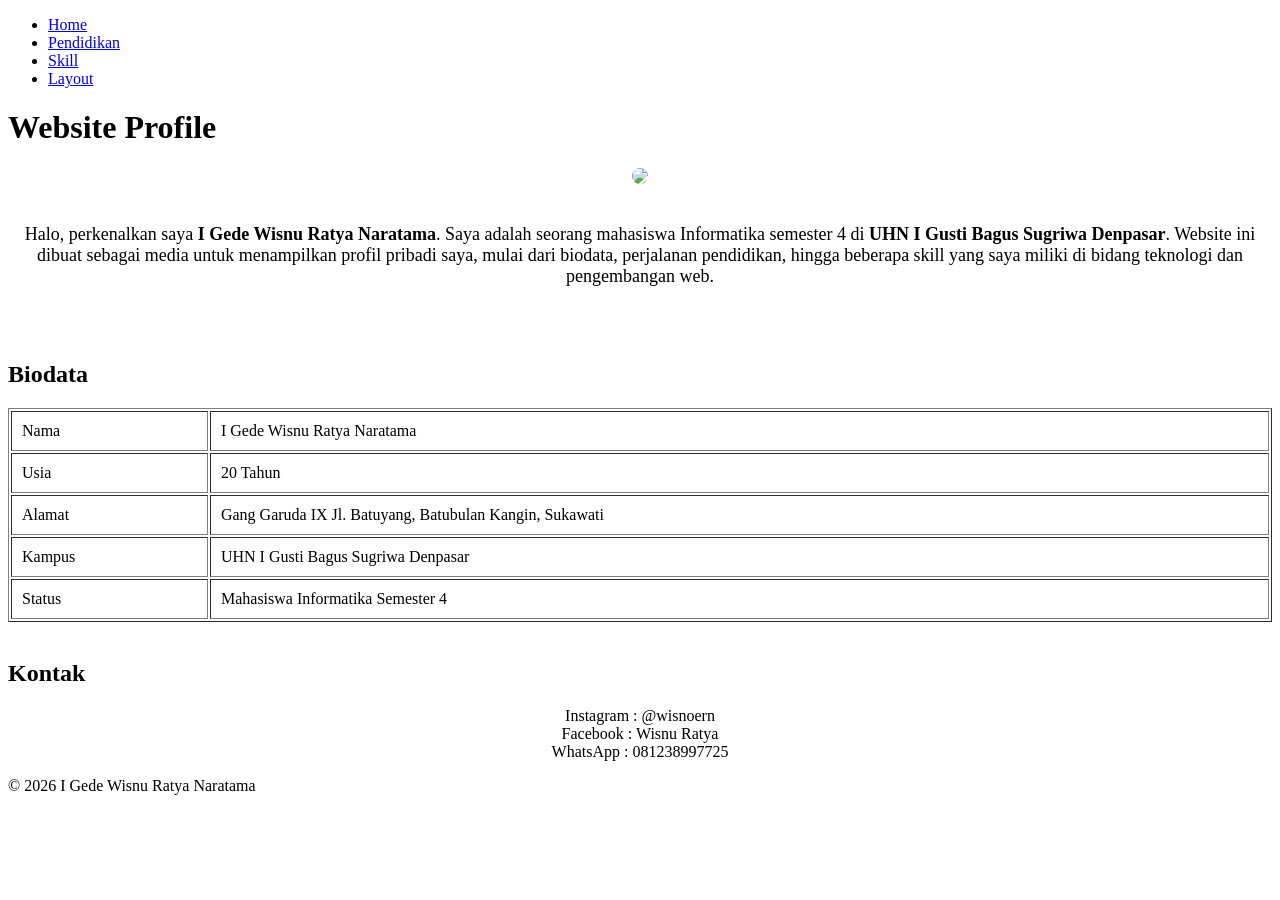
==== index.html @ 04aaf61d "Add files via upload" ====
<!DOCTYPE html>
<html lang="id">
<head>
<meta charset="UTF-8">
<meta name="viewport" content="width=device-width, initial-scale=1.0">
<title>Website Profile | I Gede Wisnu Ratya Naratama</title>
<link rel="stylesheet" href="css/style.css">
</head>

<body>

<!-- NAVBAR -->
<nav>
<ul>
<li><a href="index.html">Home</a></li>
<li><a href="pendidikan.html">Pendidikan</a></li>
<li><a href="skill.html">Skill</a></li>
<li><a href="layout.html">Layout</a></li>
</ul>
</nav>

<div class="container">

<h1>Website Profile</h1>

<center>
<img src="pp.jpeg" width="150" style="border-radius:50%">
</center>

<br>

<p style="text-align:center; font-size:18px;">
Halo, perkenalkan saya <b>I Gede Wisnu Ratya Naratama</b>.  
Saya adalah seorang mahasiswa Informatika semester 4 di  
<b>UHN I Gusti Bagus Sugriwa Denpasar</b>.  
Website ini dibuat sebagai media untuk menampilkan profil pribadi saya,
mulai dari biodata, perjalanan pendidikan, hingga beberapa skill
yang saya miliki di bidang teknologi dan pengembangan web.
</p>

<br><br>

<h2>Biodata</h2>

<table border="1" width="100%" cellpadding="10">

<tr>
<td>Nama</td>
<td>I Gede Wisnu Ratya Naratama</td>
</tr>

<tr>
<td>Usia</td>
<td>20 Tahun</td>
</tr>

<tr>
<td>Alamat</td>
<td>Gang Garuda IX Jl. Batuyang, Batubulan Kangin, Sukawati</td>
</tr>

<tr>
<td>Kampus</td>
<td>UHN I Gusti Bagus Sugriwa Denpasar</td>
</tr>

<tr>
<td>Status</td>
<td>Mahasiswa Informatika Semester 4</td>
</tr>

</table>

<br>

<h2>Kontak</h2>

<p style="text-align:center;">
Instagram : @wisnoern <br>
Facebook : Wisnu Ratya <br>
WhatsApp : 081238997725
</p>

</div>

<div class="footer">
<p>© 2026 I Gede Wisnu Ratya Naratama</p>
</div>

</body>
</html>
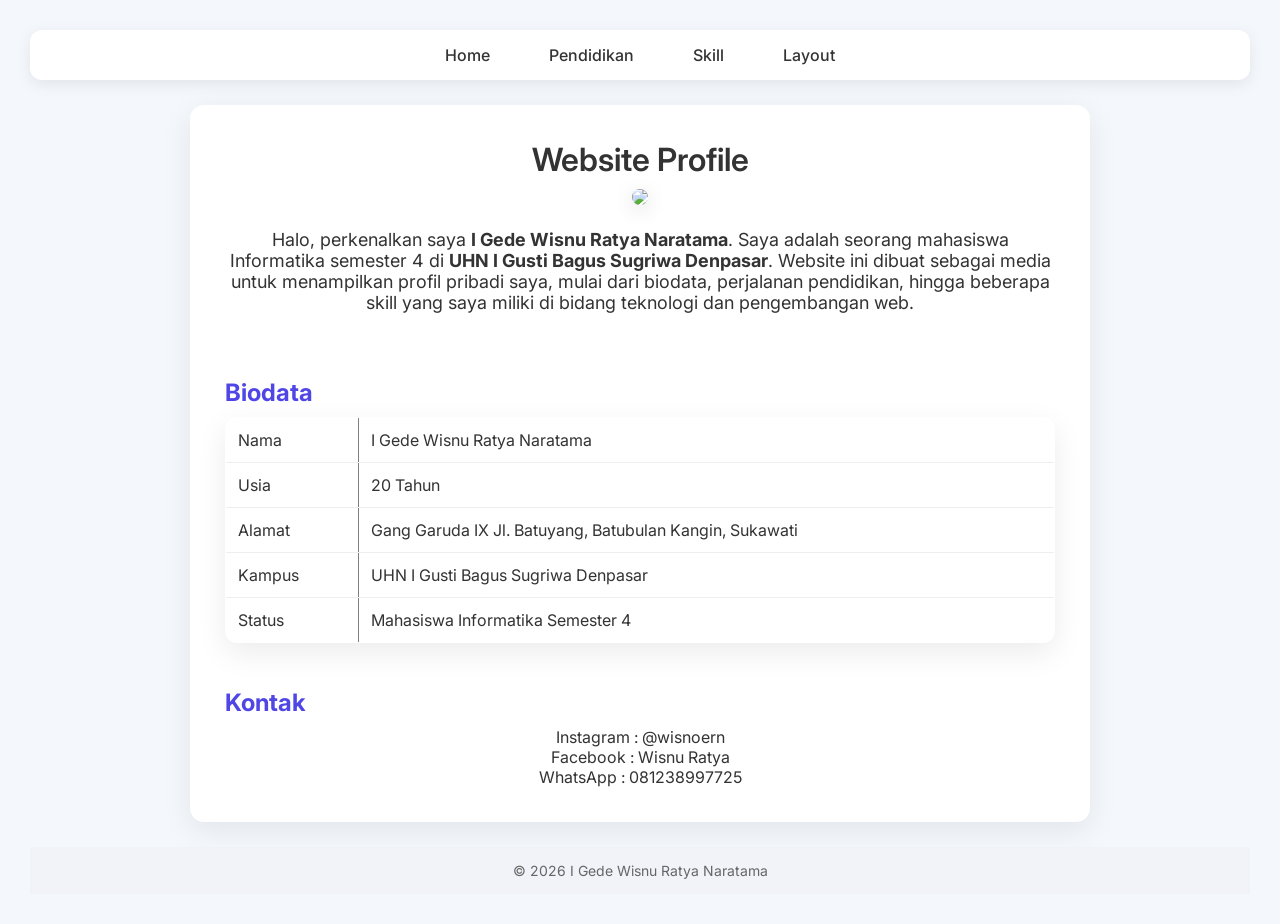
==== commit 78791fa0: "Update index.html" ====
--- a/index.html
+++ b/index.html
@@ -4,7 +4,7 @@
 <meta charset="UTF-8">
 <meta name="viewport" content="width=device-width, initial-scale=1.0">
 <title>Website Profile | I Gede Wisnu Ratya Naratama</title>
-<link rel="stylesheet" href="css/style.css">
+<link rel="stylesheet" href="style.css">
 </head>
 
 <body>
@@ -88,4 +88,5 @@
 </div>
 
 </body>
-</html>+
+</html>
--- a/style.css
+++ b/style.css
@@ -0,0 +1,245 @@
+/* IMPORT FONT */
+@import url('https://fonts.googleapis.com/css2?family=Inter:wght@300;400;500;600&display=swap');
+
+/* RESET */
+*{
+margin:0;
+padding:0;
+box-sizing:border-box;
+font-family:'Inter',sans-serif;
+}
+
+/* BODY */
+
+body{
+background:#f4f7fb;
+min-height:100vh;
+padding:30px;
+color:#333;
+}
+
+/* NAVBAR */
+
+nav{
+background:white;
+padding:15px 30px;
+border-radius:12px;
+box-shadow:0 4px 15px rgba(0,0,0,0.08);
+margin-bottom:25px;
+}
+
+nav ul{
+display:flex;
+justify-content:center;
+gap:35px;
+list-style:none;
+}
+
+nav a{
+text-decoration:none;
+color:#333;
+font-weight:500;
+padding:8px 12px;
+border-radius:6px;
+transition:0.3s;
+}
+
+nav a:hover{
+background:#eef3ff;
+color:#4f46e5;
+}
+
+/* CONTAINER */
+
+.container{
+max-width:900px;
+margin:auto;
+background:white;
+padding:35px;
+border-radius:14px;
+box-shadow:0 8px 30px rgba(0,0,0,0.08);
+}
+
+/* PROFILE IMAGE */
+
+.container img{
+border-radius:50%;
+box-shadow:0 5px 20px rgba(0,0,0,0.15);
+}
+
+/* TITLES */
+
+h1{
+text-align:center;
+margin-bottom:10px;
+font-weight:600;
+}
+
+h2{
+margin-top:25px;
+margin-bottom:10px;
+color:#4f46e5;
+}
+
+/* TABLE BIODATA */
+
+table{
+width:100%;
+border-collapse:collapse;
+margin-top:10px;
+}
+
+table td{
+padding:12px;
+border-bottom:1px solid #eee;
+}
+
+table tr:hover{
+background:#fafafa;
+}
+
+/* FOOTER */
+
+.footer{
+text-align:center;
+margin-top:25px;
+font-size:14px;
+color:#777;
+}
+
+/* ======================== */
+/* LAYOUT TABLE PAGE STYLE  */
+/* ======================== */
+
+table{
+width:100%;
+max-width:1000px;
+margin:auto;
+border-collapse:collapse;
+background:white;
+border-radius:12px;
+overflow:hidden;
+box-shadow:0 10px 30px rgba(0,0,0,0.08);
+}
+
+/* HEADER */
+
+.header{
+background:#4f46e5;
+color:white;
+text-align:center;
+padding:30px;
+}
+
+/* SIDEBAR */
+
+.sidebar{
+width:240px;
+background:#f9fafc;
+padding:25px;
+vertical-align:top;
+border-right:1px solid #eee;
+}
+
+.sidebar h3{
+margin-bottom:15px;
+}
+
+.sidebar ul{
+list-style:none;
+}
+
+.sidebar li{
+margin-bottom:10px;
+}
+
+.sidebar a{
+display:block;
+text-decoration:none;
+color:#444;
+padding:10px;
+border-radius:6px;
+transition:0.3s;
+}
+
+.sidebar a:hover{
+background:#4f46e5;
+color:white;
+}
+
+/* CONTENT */
+
+.content{
+padding:30px;
+line-height:1.7;
+}
+
+/* FOOTER */
+
+.footer{
+background:#f1f3f8;
+text-align:center;
+padding:15px;
+font-size:14px;
+color:#666;
+}
+
+/* ======================== */
+/* SKILL LIST STYLE         */
+/* ======================== */
+
+.ul-skill{
+list-style:none;
+margin-top:15px;
+}
+
+.ul-skill li{
+padding:12px;
+margin:8px 0;
+background:#eef3ff;
+border-left:5px solid #4f46e5;
+border-radius:6px;
+font-weight:500;
+}
+
+/* ======================== */
+/* ORDERED LIST STYLE       */
+/* ======================== */
+
+.ol-pendidikan{
+margin-top:15px;
+padding-left:25px;
+line-height:1.8;
+}
+
+/* ======================== */
+/* RESPONSIVE               */
+/* ======================== */
+
+@media(max-width:768px){
+
+nav ul{
+flex-direction:column;
+gap:10px;
+}
+
+table,tr,td{
+display:block;
+width:100%;
+}
+
+.sidebar{
+width:100%;
+border-right:none;
+border-bottom:1px solid #eee;
+}
+
+body{
+padding:15px;
+}
+
+.container{
+padding:25px;
+}
+
+}
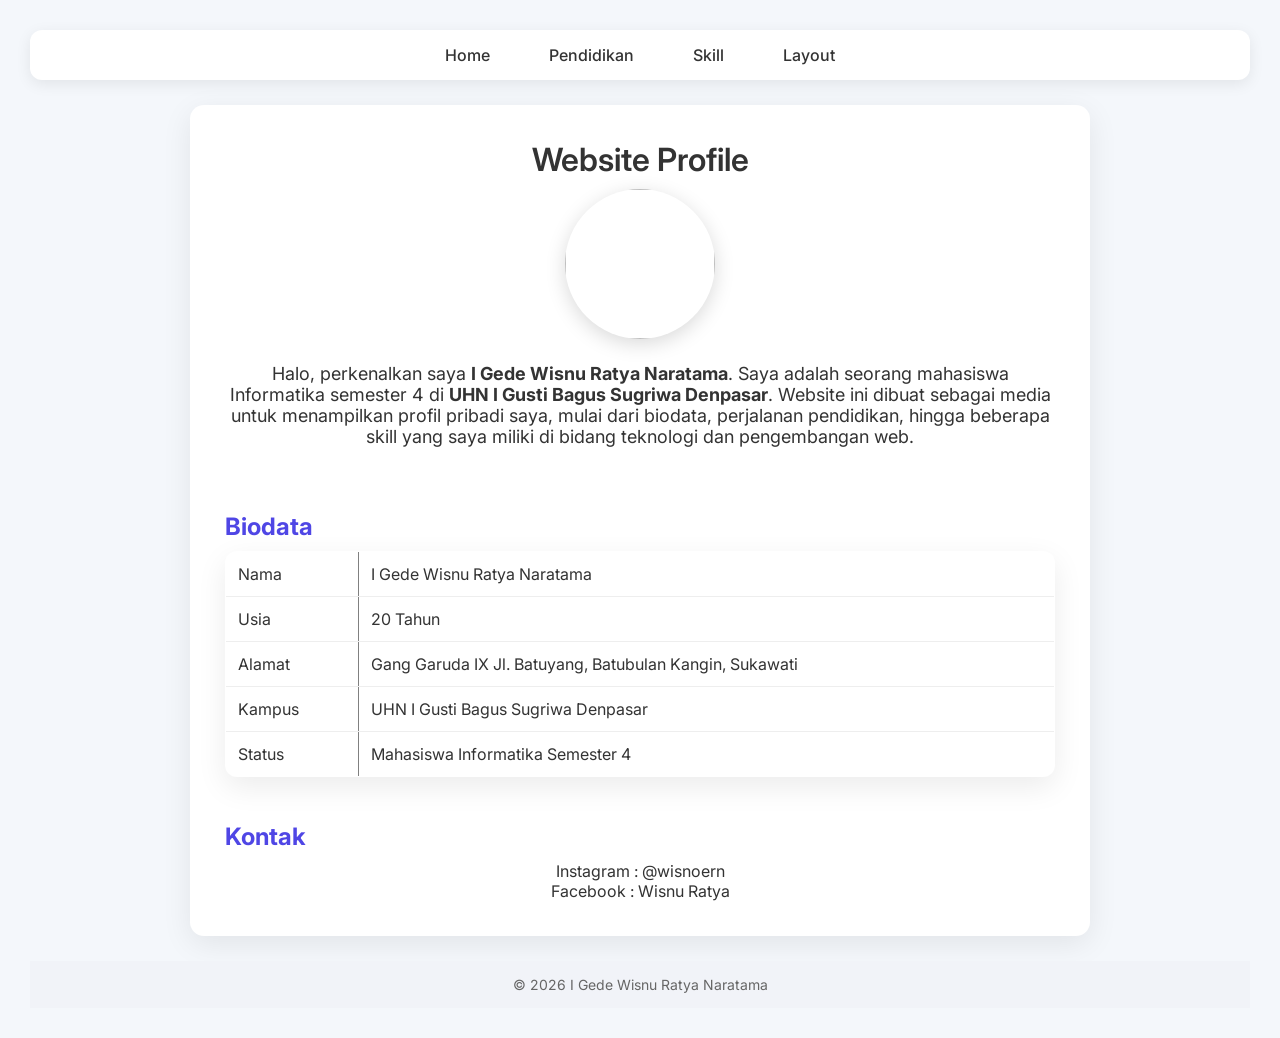
==== commit b689ce8d: "Update index.html" ====
--- a/index.html
+++ b/index.html
@@ -78,7 +78,6 @@
 <p style="text-align:center;">
 Instagram : @wisnoern <br>
 Facebook : Wisnu Ratya <br>
-WhatsApp : 081238997725
 </p>
 
 </div>
@@ -90,3 +89,4 @@
 </body>
 
 </html>
+
--- a/style.css
+++ b/style.css
@@ -63,7 +63,10 @@
 /* PROFILE IMAGE */
 
 .container img{
-border-radius:50%;
+width:150px;
+height:150px;
+object-fit:cover;
+border-radius:14px;
 box-shadow:0 5px 20px rgba(0,0,0,0.15);
 }
 
@@ -242,4 +245,5 @@
 padding:25px;
 }
 
-}+
+}
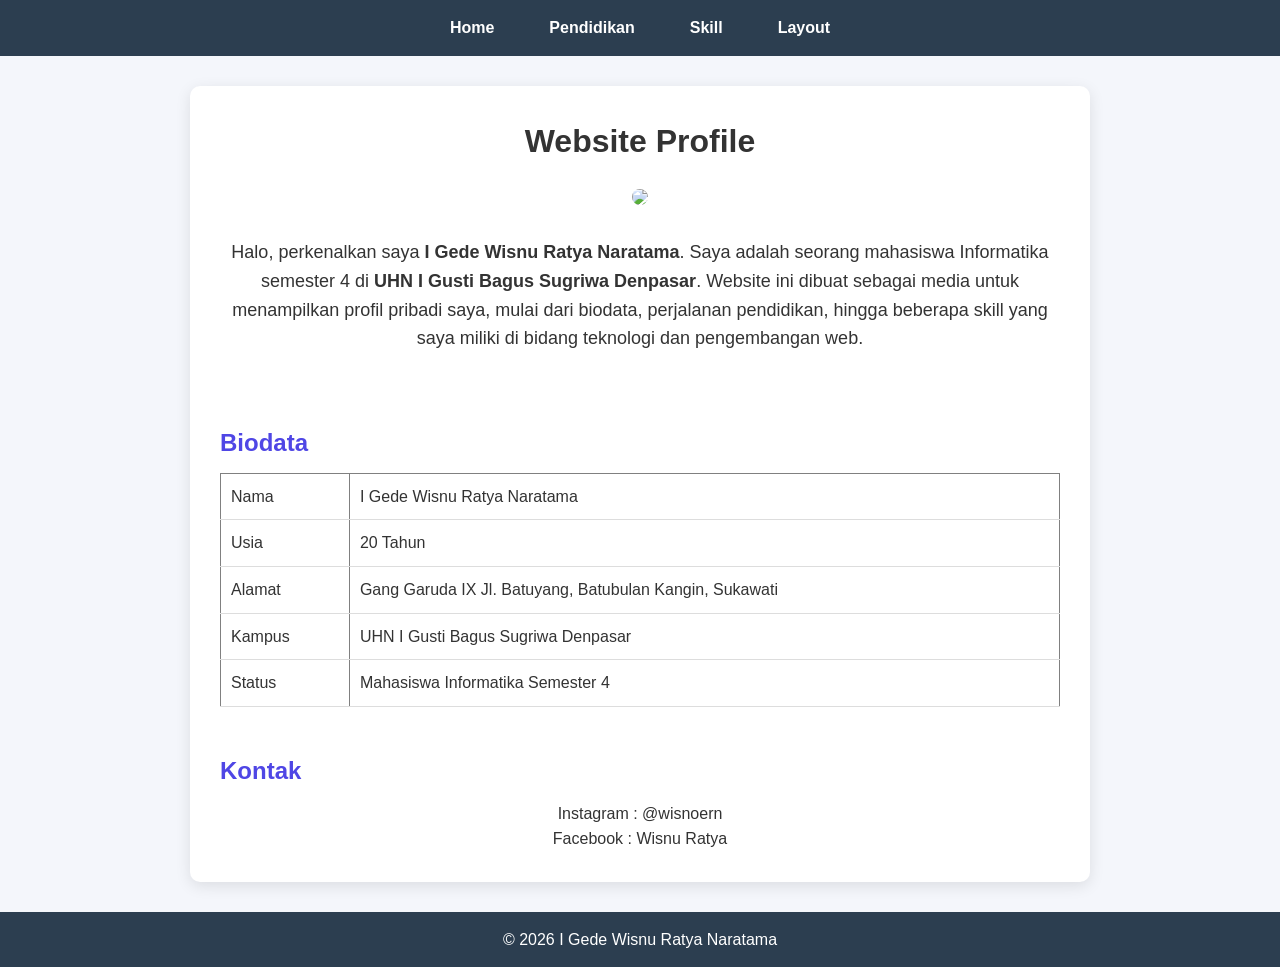
==== commit 0a469ab0: "Update index.html" ====
--- a/index.html
+++ b/index.html
@@ -11,7 +11,7 @@
 
 <!-- NAVBAR -->
 <nav>
-<ul>
+<ul class="navbar">
 <li><a href="index.html">Home</a></li>
 <li><a href="pendidikan.html">Pendidikan</a></li>
 <li><a href="skill.html">Skill</a></li>
@@ -90,3 +90,4 @@
 
 </html>
 
+
--- a/style.css
+++ b/style.css
@@ -1,151 +1,146 @@
-/* IMPORT FONT */
-@import url('https://fonts.googleapis.com/css2?family=Inter:wght@300;400;500;600&display=swap');
-
-/* RESET */
+/* ================= RESET ================= */
+
 *{
 margin:0;
 padding:0;
 box-sizing:border-box;
-font-family:'Inter',sans-serif;
-}
-
-/* BODY */
+font-family:Arial, Helvetica, sans-serif;
+}
+
+/* ================= BODY ================= */
 
 body{
-background:#f4f7fb;
-min-height:100vh;
-padding:30px;
+background:#f4f6fb;
 color:#333;
-}
-
-/* NAVBAR */
+line-height:1.6;
+}
+
+/* ================= NAVBAR ================= */
 
 nav{
-background:white;
-padding:15px 30px;
-border-radius:12px;
-box-shadow:0 4px 15px rgba(0,0,0,0.08);
-margin-bottom:25px;
-}
-
-nav ul{
+background:#2c3e50;
+padding:15px;
+}
+
+.navbar{
 display:flex;
 justify-content:center;
-gap:35px;
+align-items:center;
+gap:25px;
 list-style:none;
-}
-
-nav a{
+flex-wrap:wrap;
+}
+
+.navbar li{
+display:inline-block;
+}
+
+.navbar a{
+color:white;
 text-decoration:none;
-color:#333;
-font-weight:500;
-padding:8px 12px;
+font-weight:bold;
+padding:8px 15px;
 border-radius:6px;
 transition:0.3s;
 }
 
-nav a:hover{
-background:#eef3ff;
-color:#4f46e5;
-}
-
-/* CONTAINER */
+.navbar a:hover{
+background:#4f46e5;
+}
+
+/* ================= CONTAINER ================= */
 
 .container{
 max-width:900px;
+margin:30px auto;
+background:white;
+padding:30px;
+border-radius:10px;
+box-shadow:0 4px 15px rgba(0,0,0,0.1);
+}
+
+/* ================= JUDUL ================= */
+
+h1{
+text-align:center;
+margin-bottom:20px;
+}
+
+h2{
+margin-top:20px;
+margin-bottom:10px;
+color:#4f46e5;
+}
+
+/* ================= FOTO PROFILE ================= */
+
+.profile-img{
+display:block;
 margin:auto;
-background:white;
-padding:35px;
-border-radius:14px;
-box-shadow:0 8px 30px rgba(0,0,0,0.08);
-}
-
-/* PROFILE IMAGE */
-
-.container img{
 width:150px;
 height:150px;
 object-fit:cover;
-border-radius:14px;
-box-shadow:0 5px 20px rgba(0,0,0,0.15);
-}
-
-/* TITLES */
-
-h1{
-text-align:center;
-margin-bottom:10px;
-font-weight:600;
-}
-
-h2{
-margin-top:25px;
-margin-bottom:10px;
-color:#4f46e5;
-}
-
-/* TABLE BIODATA */
+border-radius:10px;
+margin-bottom:20px;
+}
+
+/* ================= TABLE BIODATA ================= */
 
 table{
 width:100%;
 border-collapse:collapse;
+}
+
+table td{
+padding:10px;
+border-bottom:1px solid #ddd;
+}
+
+/* ================= LIST PENDIDIKAN ================= */
+
+.ol-pendidikan{
+margin-left:20px;
+}
+
+.ol-pendidikan li{
+margin-bottom:8px;
+}
+
+/* ================= LIST SKILL ================= */
+
+.ul-skill{
+list-style:none;
 margin-top:10px;
 }
 
-table td{
-padding:12px;
-border-bottom:1px solid #eee;
-}
-
-table tr:hover{
-background:#fafafa;
-}
-
-/* FOOTER */
-
-.footer{
-text-align:center;
-margin-top:25px;
-font-size:14px;
-color:#777;
-}
-
-/* ======================== */
-/* LAYOUT TABLE PAGE STYLE  */
-/* ======================== */
-
-table{
-width:100%;
-max-width:1000px;
-margin:auto;
+.ul-skill li{
+background:#eef2ff;
+border-left:5px solid #4f46e5;
+padding:10px;
+margin:8px 0;
+border-radius:5px;
+}
+
+/* ================= HALAMAN LAYOUT ================= */
+
+.layout-table{
+width:100%;
 border-collapse:collapse;
-background:white;
-border-radius:12px;
-overflow:hidden;
-box-shadow:0 10px 30px rgba(0,0,0,0.08);
-}
-
-/* HEADER */
+margin-top:20px;
+}
 
 .header{
 background:#4f46e5;
 color:white;
 text-align:center;
-padding:30px;
-}
-
-/* SIDEBAR */
+padding:20px;
+}
 
 .sidebar{
-width:240px;
-background:#f9fafc;
-padding:25px;
+background:#f3f4f6;
+width:25%;
+padding:20px;
 vertical-align:top;
-border-right:1px solid #eee;
-}
-
-.sidebar h3{
-margin-bottom:15px;
 }
 
 .sidebar ul{
@@ -156,94 +151,69 @@
 margin-bottom:10px;
 }
 
-.sidebar a{
-display:block;
-text-decoration:none;
-color:#444;
-padding:10px;
-border-radius:6px;
-transition:0.3s;
-}
-
-.sidebar a:hover{
-background:#4f46e5;
+.content{
+padding:20px;
+}
+
+.footer{
+background:#2c3e50;
 color:white;
-}
-
-/* CONTENT */
-
-.content{
-padding:30px;
-line-height:1.7;
-}
-
-/* FOOTER */
-
-.footer{
-background:#f1f3f8;
 text-align:center;
 padding:15px;
-font-size:14px;
-color:#666;
-}
-
-/* ======================== */
-/* SKILL LIST STYLE         */
-/* ======================== */
-
-.ul-skill{
-list-style:none;
-margin-top:15px;
-}
-
-.ul-skill li{
-padding:12px;
-margin:8px 0;
-background:#eef3ff;
-border-left:5px solid #4f46e5;
-border-radius:6px;
-font-weight:500;
-}
-
-/* ======================== */
-/* ORDERED LIST STYLE       */
-/* ======================== */
-
-.ol-pendidikan{
-margin-top:15px;
-padding-left:25px;
-line-height:1.8;
-}
-
-/* ======================== */
-/* RESPONSIVE               */
-/* ======================== */
+margin-top:20px;
+}
+
+/* ================= RESPONSIVE TABLET ================= */
 
 @media(max-width:768px){
 
-nav ul{
-flex-direction:column;
-gap:10px;
-}
-
-table,tr,td{
+.container{
+margin:20px;
+padding:20px;
+}
+
+.profile-img{
+width:120px;
+height:120px;
+}
+
+/* layout jadi vertikal */
+
+.layout-table tr,
+.layout-table td{
 display:block;
 width:100%;
 }
 
 .sidebar{
 width:100%;
-border-right:none;
-border-bottom:1px solid #eee;
-}
-
-body{
+}
+
+}
+
+/* ================= RESPONSIVE HP ================= */
+
+@media(max-width:480px){
+
+h1{
+font-size:22px;
+}
+
+h2{
+font-size:18px;
+}
+
+.container{
 padding:15px;
 }
 
-.container{
-padding:25px;
-}
-
-
-}
+.profile-img{
+width:100px;
+height:100px;
+}
+
+.navbar{
+gap:15px;
+}
+
+}
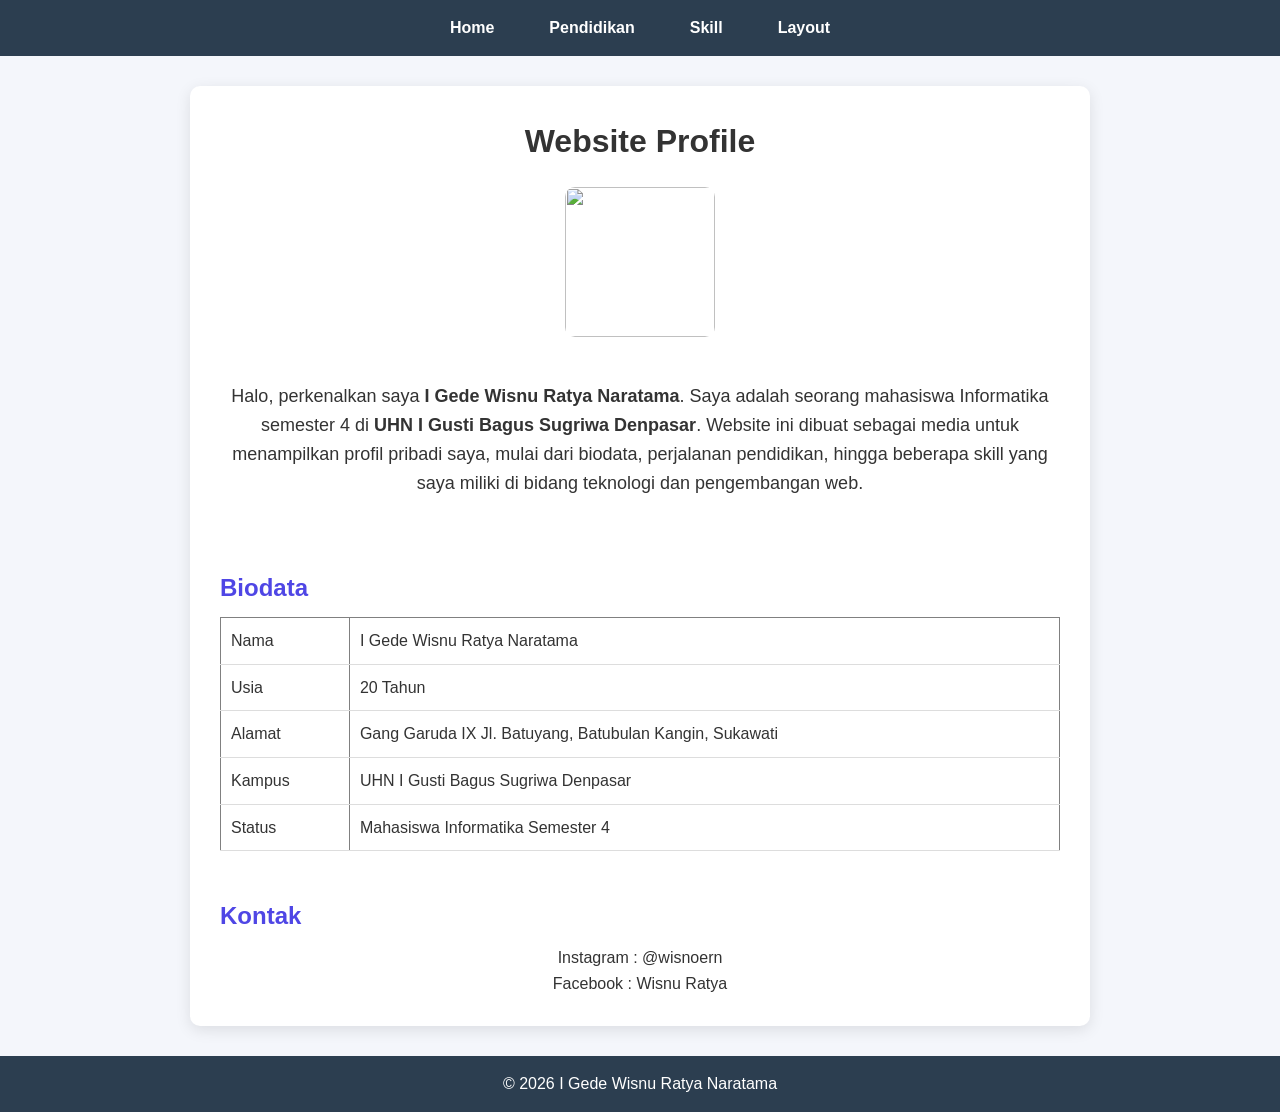
==== commit 80c25d70: "Update index.html" ====
--- a/index.html
+++ b/index.html
@@ -24,7 +24,7 @@
 <h1>Website Profile</h1>
 
 <center>
-<img src="pp.jpeg" width="150" style="border-radius:50%">
+<img src="pp.jpeg" class="profile-img">
 </center>
 
 <br>
@@ -91,3 +91,4 @@
 </html>
 
 
+
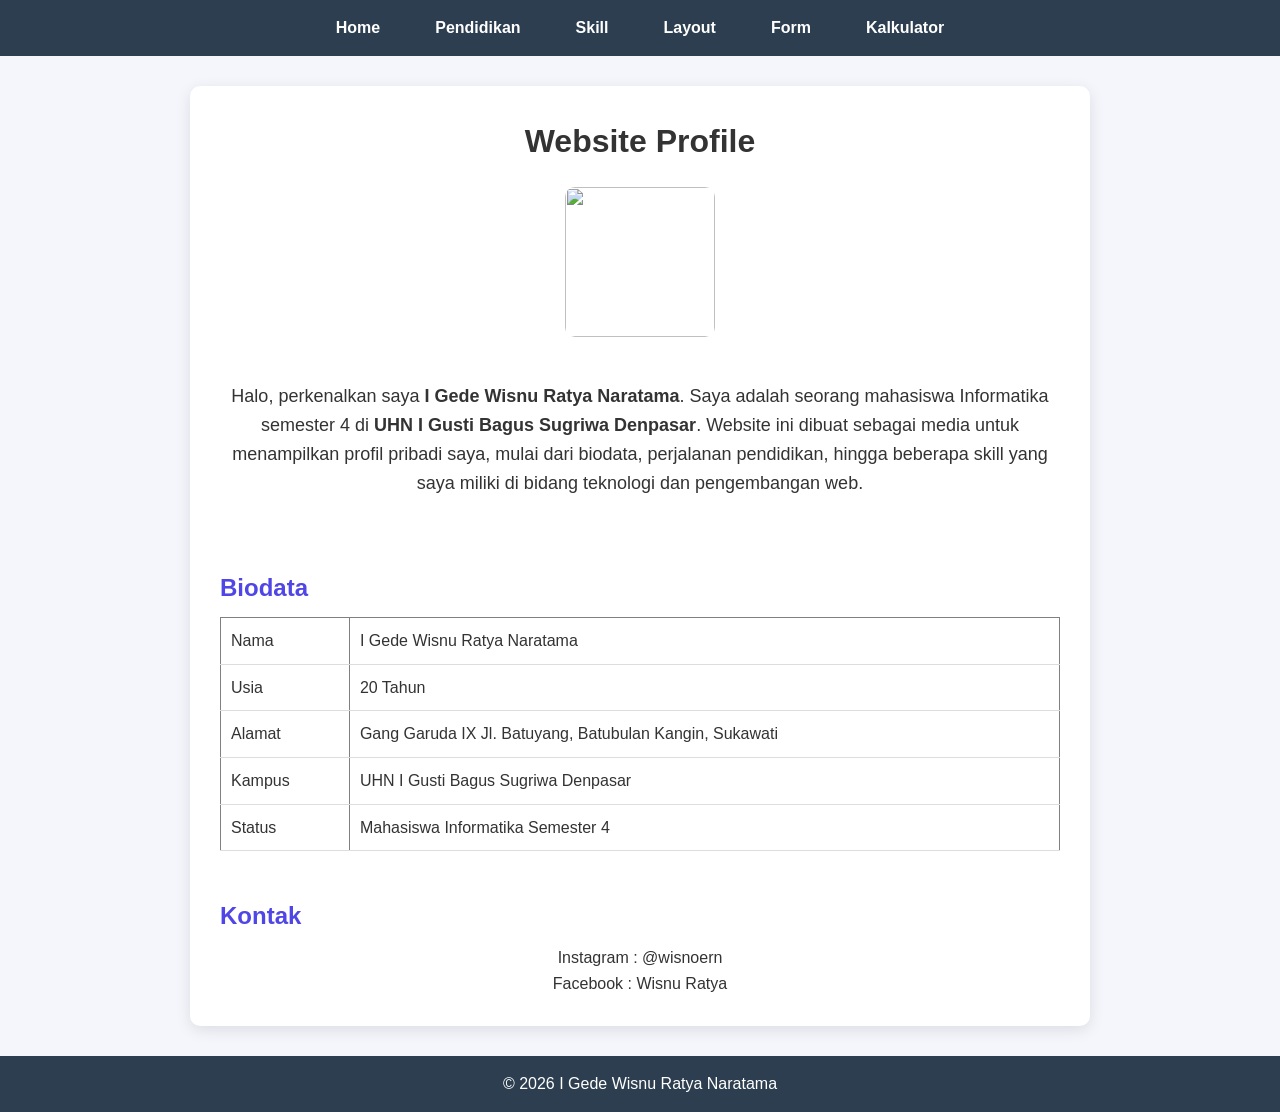
==== commit 2db0baf9: "Update index.html" ====
--- a/index.html
+++ b/index.html
@@ -16,6 +16,8 @@
 <li><a href="pendidikan.html">Pendidikan</a></li>
 <li><a href="skill.html">Skill</a></li>
 <li><a href="layout.html">Layout</a></li>
+<li><a href="form.html">Form</a></li>
+<li><a href="kalkulator.html">Kalkulator</a></li>
 </ul>
 </nav>
 
